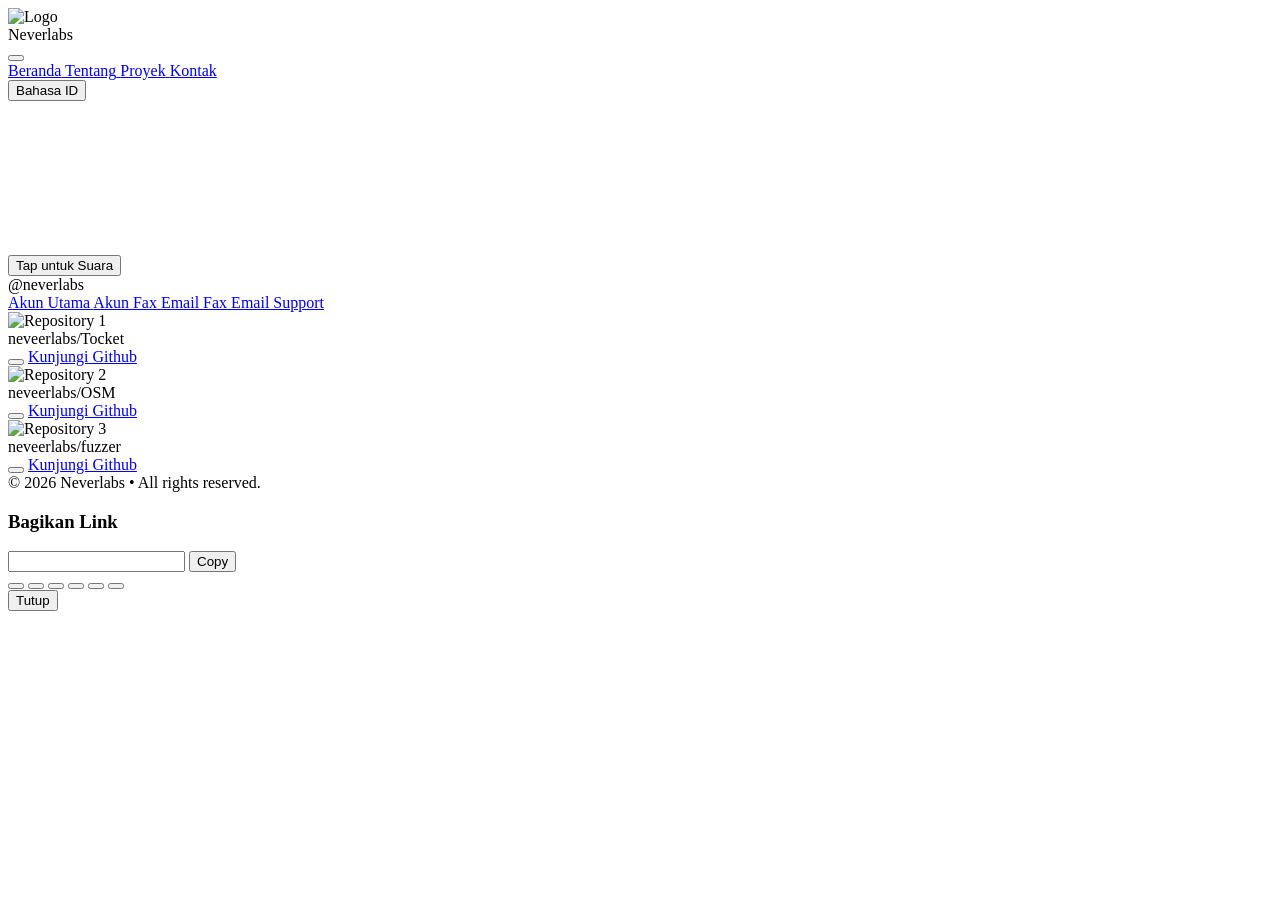
==== index.html @ 95014c17 "Add initial index.html file with basic structure" ====
<!DOCTYPE html>
<html lang="en">
<head>
    <meta charset="UTF-8">
    <meta name="viewport" content="width=device-width, initial-scale=1.0, maximum-scale=1.0, user-scalable=yes, viewport-fit=cover">
    <title>MyLink Neverlabs</title>
    <link rel="icon" type="image/png" href="https://raw.githubusercontent.com/neveerlabs/LinkBio/2922e2d34cde42863f037517d706b9a717e28db7/image/tab.png">
    <link href="https://fonts.googleapis.com/css2?family=Inter:wght@400;500;600;700&display=swap" rel="stylesheet">
    <link href="https://cdn.jsdelivr.net/npm/remixicon@4.7.0/fonts/remixicon.css" rel="stylesheet">
    <link rel="stylesheet" href="css/style.css">
</head>
<body>
<div class="app">
    <header class="capsule-header">
        <div class="header-logo">
            <img src="https://raw.githubusercontent.com/neveerlabs/LinkBio/2922e2d34cde42863f037517d706b9a717e28db7/image/logo.jpg" alt="Logo">
        </div>
        <div class="header-title">Neverlabs</div>
        <button class="menu-toggle" id="menuToggle" aria-label="Menu">
            <i class="ri-more-2-fill"></i>
        </button>
        <div class="menu-dropdown" id="menuDropdown">
            <a href="#" class="menu-item" data-i18n="home">
                <i class="ri-home-4-line"></i>
                <span>Beranda</span>
            </a>
            <a href="id/about.html" class="menu-item" data-i18n="about">
                <i class="ri-user-line"></i>
                <span>Tentang</span>
            </a>
            <a href="id/project.html" class="menu-item" data-i18n="projects">
                <i class="ri-folder-line"></i>
                <span>Proyek</span>
            </a>
            <a href="#" class="menu-item" data-i18n="contact">
                <i class="ri-mail-line"></i>
                <span>Kontak</span>
            </a>
            <div class="menu-divider"></div>
            <button class="menu-item language-toggle" id="languageToggle">
                <i class="ri-global-line"></i>
                <span>Bahasa</span>
                <span class="lang-badge" id="langBadge">ID</span>
            </button>
        </div>
    </header>
    <div class="banner-wrapper" id="bannerWrapper">
        <video src="https://raw.githubusercontent.com/neveerlabs/LinkBio/2922e2d34cde42863f037517d706b9a717e28db7/image/banner.mp4" class="banner-video" id="bannerVideo" autoplay loop muted playsinline></video>
        <div class="banner-fade"></div>
        <div class="audio-indicator" id="audioIndicator">
            <i class="ri-volume-up-fill"></i>
        </div>
        <button class="unmute-overlay-btn" id="unmuteBtn">
            <i class="ri-volume-up-fill"></i>
            <span>Tap untuk Suara</span>
        </button>
    </div>
    <div class="username">@neverlabs</div>
    <div class="container">
        <div class="profile-card">
            <div class="links">
                <a href="https://instagram.com/neveerlabs" class="link-btn" target="_blank">
                    <i class="ri-instagram-line link-icon"></i>
                    <span data-i18n="mainAccount">Akun Utama</span>
                    <i class="ri-arrow-right-s-line arrow-icon"></i>
                </a>              
                <a href="https://instagram.com/neverlabs.ai" class="link-btn" target="_blank">
                    <i class="ri-instagram-line link-icon"></i>
                    <span data-i18n="faxAccount">Akun Fax</span>
                    <i class="ri-arrow-right-s-line arrow-icon"></i>
                </a>              
                <a href="mailto:tkjbelajar4@gmail.com" class="link-btn" target="_blank">
                    <i class="ri-mail-line link-icon"></i>
                    <span data-i18n="faxEmail">Email Fax</span>
                    <i class="ri-arrow-right-s-line arrow-icon"></i>
                </a>                
                <a href="mailto:userlinuxorg@gmail.com" class="link-btn" target="_blank">
                    <i class="ri-mail-line link-icon"></i>
                    <span data-i18n="supportEmail">Email Support</span>
                    <i class="ri-arrow-right-s-line arrow-icon"></i>
                </a>
                <div class="github-review-section">
                    <div class="review-scroll-container" id="reviewScrollContainer">
                        <div class="review-cards">
                            <div class="review-card">
                                <div class="review-blur-placeholder"></div>
                                <img src="https://raw.githubusercontent.com/neveerlabs/LinkBio/2922e2d34cde42863f037517d706b9a717e28db7/image/tocket.png" alt="Repository 1" class="review-bg-image" loading="lazy">
                                <div class="review-overlay">
                                    <div class="review-header">
                                        <i class="ri-github-fill review-github-icon"></i>
                                        <span class="review-name">neveerlabs/Tocket</span>
                                    </div>
                                    <div class="review-footer">
                                        <button class="share-review-btn" data-link="https://github.com/neveerlabs/Tocket">
                                            <i class="ri-share-forward-line share-icon"></i>
                                        </button>
                                        <a href="https://github.com/neveerlabs/Tocket" class="visit-github-btn" target="_blank">
                                            <span data-i18n="visitGithub">Kunjungi Github</span>
                                            <i class="ri-github-fill btn-github-icon"></i>
                                        </a>
                                    </div>
                                </div>
                            </div>
                            <div class="review-card">
                                <div class="review-blur-placeholder"></div>
                                <img src="https://raw.githubusercontent.com/neveerlabs/LinkBio/2922e2d34cde42863f037517d706b9a717e28db7/image/OSM.png" alt="Repository 2" class="review-bg-image" loading="lazy">
                                <div class="review-overlay">
                                    <div class="review-header">
                                        <i class="ri-github-fill review-github-icon"></i>
                                        <span class="review-name">neveerlabs/OSM</span>
                                    </div>
                                    <div class="review-footer">
                                        <button class="share-review-btn" data-link="https://github.com/neveerlabs/OSM">
                                            <i class="ri-share-forward-line share-icon"></i>
                                        </button>
                                        <a href="https://github.com/neveerlabs/OSM" class="visit-github-btn" target="_blank">
                                            <span data-i18n="visitGithub">Kunjungi Github</span>
                                            <i class="ri-github-fill btn-github-icon"></i>
                                        </a>
                                    </div>
                                </div>
                            </div>
                            <div class="review-card">
                                <div class="review-blur-placeholder"></div>
                                <img src="https://raw.githubusercontent.com/neveerlabs/LinkBio/2922e2d34cde42863f037517d706b9a717e28db7/image/fuzzer.png" alt="Repository 3" class="review-bg-image" loading="lazy">
                                <div class="review-overlay">
                                    <div class="review-header">
                                        <i class="ri-github-fill review-github-icon"></i>
                                        <span class="review-name">neveerlabs/fuzzer</span>
                                    </div>
                                    <div class="review-footer">
                                        <button class="share-review-btn" data-link="https://github.com/neveerlabs/fuzzer">
                                            <i class="ri-share-forward-line share-icon"></i>
                                        </button>
                                        <a href="https://github.com/neveerlabs/fuzzer" class="visit-github-btn" target="_blank">
                                            <span data-i18n="visitGithub">Kunjungi Github</span>
                                            <i class="ri-github-fill btn-github-icon"></i>
                                        </a>
                                    </div>
                                </div>
                            </div>
                        </div>
                    </div>
                    <div class="review-dots" id="reviewDots"></div>
                </div>
            </div>
            <div class="social-links">
                <a href="https://facebook.com/neveerlabs" class="social-icon" target="_blank" aria-label="Facebook">
                    <i class="ri-facebook-fill"></i>
                </a>
                <a href="https://tiktok.com/@neverlabs" class="social-icon" target="_blank" aria-label="TikTok">
                    <i class="ri-tiktok-fill"></i>
                </a>
                <a href="https://x.com/neverlabs291" class="social-icon" target="_blank" aria-label="X">
                    <i class="ri-twitter-x-fill"></i>
                </a>
                <a href="https://wa.me/628561765372" class="social-icon" target="_blank" aria-label="WhatsApp">
                    <i class="ri-whatsapp-fill"></i>
                </a>
                <a href="https://t.me/Neverlabs" class="social-icon" target="_blank" aria-label="Telegram">
                    <i class="ri-telegram-fill"></i>
                </a>
            </div>           
            <div class="footer-note">
                © 2026 Neverlabs • All rights reserved.
            </div>
        </div>
    </div>
</div>
<div class="share-popup-overlay" id="sharePopupOverlay">
    <div class="share-popup">
        <h3 data-i18n="shareTitle">Bagikan Link</h3>
        <div class="share-url-container">
            <input type="text" id="shareUrlInput" readonly>
            <button id="copyUrlBtn" data-i18n="copy">Copy</button>
        </div>
        <div class="share-options">
            <button class="share-option" data-platform="whatsapp"><i class="ri-whatsapp-fill"></i></button>
            <button class="share-option" data-platform="facebook"><i class="ri-facebook-fill"></i></button>
            <button class="share-option" data-platform="instagram"><i class="ri-instagram-fill"></i></button>
            <button class="share-option" data-platform="twitter"><i class="ri-twitter-x-fill"></i></button>
            <button class="share-option" data-platform="reddit"><i class="ri-reddit-fill"></i></button>
            <button class="share-option" data-platform="email"><i class="ri-mail-fill"></i></button>
        </div>
        <button class="close-popup-btn" id="closePopupBtn" data-i18n="close">Tutup</button>
    </div>
</div>
<script src="js/script.js"></script>
</body>
</html>
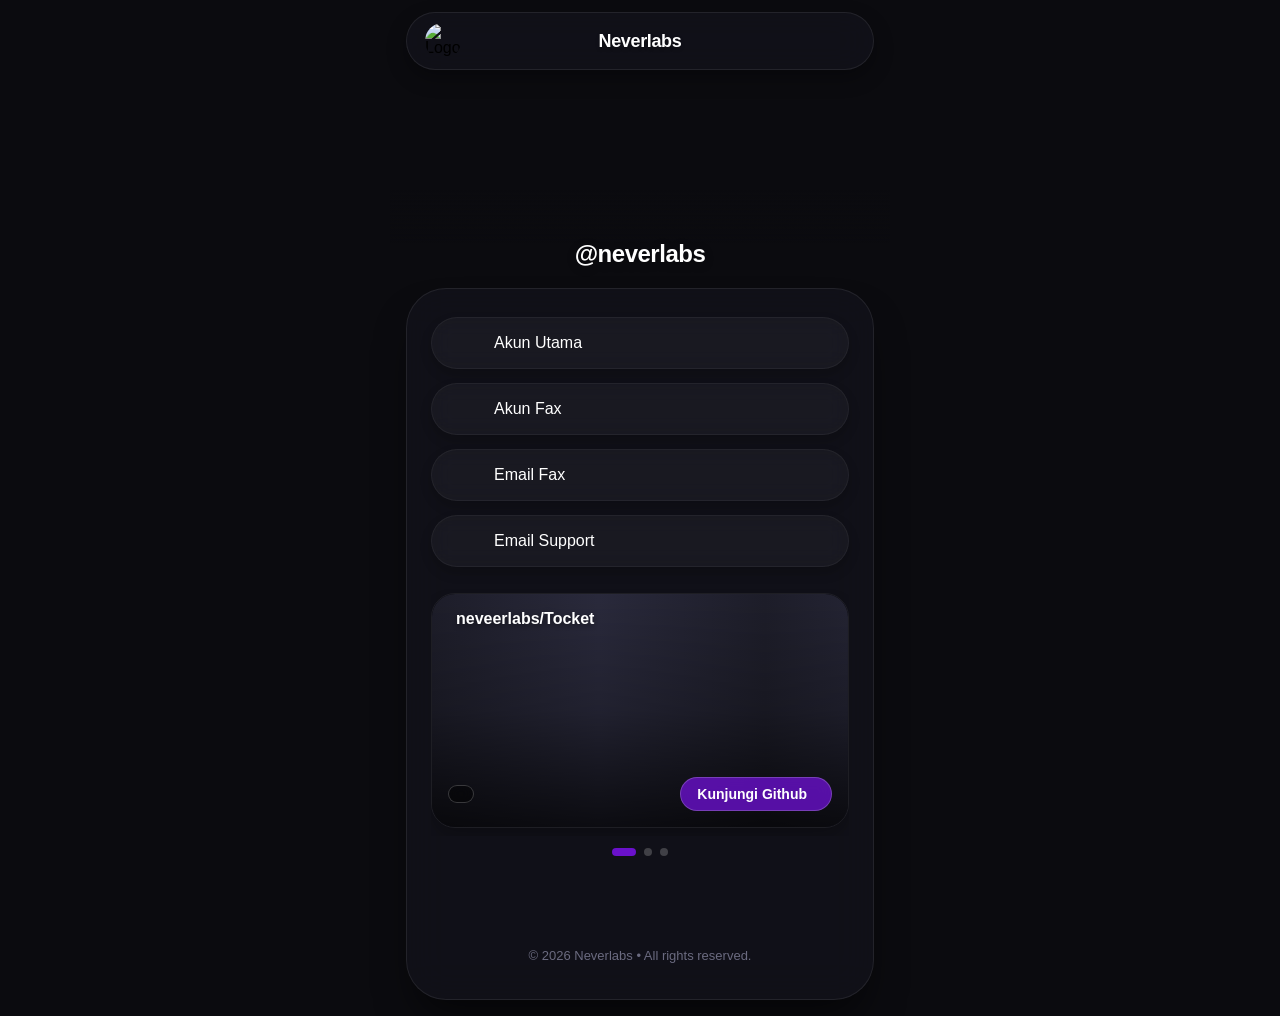
==== commit ca45e443: "Fix formatting issues in index.html" ====
--- a/index.html
+++ b/index.html
@@ -188,3 +188,4 @@
 <script src="js/script.js"></script>
 </body>
 </html>
+
--- a/css/style.css
+++ b/css/style.css
@@ -0,0 +1,803 @@
+* {
+    margin: 0;
+    padding: 0;
+    box-sizing: border-box;
+}
+
+body {
+    font-family: 'Inter', sans-serif;
+    background: #0b0b0f;
+    min-height: 100vh;
+    display: flex;
+    align-items: flex-start;
+    justify-content: center;
+}
+
+.app {
+    width: 100%;
+    max-width: 500px;
+    background: #0b0b0f;
+    position: relative;
+}
+
+.capsule-header {
+    position: fixed;
+    top: 12px;
+    left: 50%;
+    transform: translateX(-50%);
+    width: calc(100% - 32px);
+    max-width: 468px;
+    display: flex;
+    align-items: center;
+    justify-content: space-between;
+    padding: 10px 18px;
+    background: rgba(20, 20, 30, 0.65);
+    backdrop-filter: blur(20px);
+    -webkit-backdrop-filter: blur(20px);
+    border: 1px solid rgba(255, 255, 255, 0.08);
+    border-radius: 60px;
+    box-shadow: 0 8px 20px rgba(0, 0, 0, 0.3);
+    z-index: 100;
+    pointer-events: auto;
+}
+
+.header-logo {
+    width: 36px;
+    height: 36px;
+    border-radius: 50%;
+    overflow: hidden;
+    display: flex;
+    align-items: center;
+    justify-content: center;
+}
+
+.header-logo img {
+    width: 100%;
+    height: 100%;
+    object-fit: cover;
+    display: block;
+}
+
+.header-title {
+    font-size: 18px;
+    font-weight: 700;
+    color: white;
+    letter-spacing: -0.02em;
+    text-shadow: 0 2px 4px rgba(0,0,0,0.2);
+}
+
+.menu-toggle {
+    width: 36px;
+    height: 36px;
+    border-radius: 50%;
+    background: transparent;
+    border: none;
+    display: flex;
+    align-items: center;
+    justify-content: center;
+    cursor: pointer;
+    color: white;
+    font-size: 24px;
+    transition: background 0.2s;
+}
+
+.menu-toggle:hover {
+    background: rgba(255, 255, 255, 0.1);
+}
+
+.menu-dropdown {
+    position: absolute;
+    top: calc(100% + 8px);
+    right: 0;
+    background: rgba(20, 20, 30, 0.95);
+    backdrop-filter: blur(20px);
+    -webkit-backdrop-filter: blur(20px);
+    border: 1px solid rgba(255, 255, 255, 0.08);
+    border-radius: 20px;
+    padding: 8px 0;
+    min-width: 200px;
+    box-shadow: 0 10px 30px rgba(0,0,0,0.5);
+    opacity: 0;
+    visibility: hidden;
+    transform: translateY(-10px);
+    transition: opacity 0.25s ease, transform 0.25s ease, visibility 0.25s;
+    z-index: 101;
+}
+
+.menu-dropdown.active {
+    opacity: 1;
+    visibility: visible;
+    transform: translateY(0);
+}
+
+.menu-item {
+    display: flex;
+    align-items: center;
+    gap: 12px;
+    padding: 12px 20px;
+    color: white;
+    text-decoration: none;
+    font-weight: 500;
+    font-size: 15px;
+    transition: background 0.15s;
+    border: none;
+    background: transparent;
+    width: 100%;
+    cursor: pointer;
+}
+
+.menu-item i {
+    font-size: 20px;
+    width: 24px;
+    color: #b0b0c8;
+}
+
+.menu-item:hover {
+    background: rgba(255, 255, 255, 0.05);
+}
+
+.menu-item:hover i {
+    color: white;
+}
+
+.menu-divider {
+    height: 1px;
+    background: rgba(255, 255, 255, 0.1);
+    margin: 8px 0;
+}
+
+.language-toggle {
+    display: flex;
+    align-items: center;
+    gap: 12px;
+}
+
+.lang-badge {
+    margin-left: auto;
+    background: rgba(106, 17, 203, 0.3);
+    padding: 2px 8px;
+    border-radius: 20px;
+    font-size: 12px;
+    font-weight: 600;
+    color: #b794f4;
+}
+
+.banner-wrapper {
+    position: relative;
+    width: 100%;
+    overflow: hidden;
+    line-height: 0;
+    margin-top: 0;
+    will-change: transform;
+    transition: transform 0.1s linear;
+}
+
+.banner-video {
+    width: 100%;
+    height: auto;
+    display: block;
+    object-fit: cover;
+    cursor: pointer;
+}
+
+.banner-fade {
+    position: absolute;
+    bottom: 0;
+    left: 0;
+    width: 100%;
+    height: 60px;
+    background: linear-gradient(to bottom, transparent 0%, #0b0b0f 90%);
+    pointer-events: none;
+}
+
+.unmute-overlay-btn {
+    position: absolute;
+    bottom: 30px;
+    left: 50%;
+    transform: translateX(-50%);
+    background: rgba(0, 0, 0, 0.65);
+    backdrop-filter: blur(10px);
+    -webkit-backdrop-filter: blur(10px);
+    color: white;
+    padding: 12px 24px;
+    border-radius: 60px;
+    display: flex;
+    align-items: center;
+    gap: 10px;
+    font-size: 16px;
+    font-weight: 600;
+    border: 1.5px solid rgba(255, 255, 255, 0.3);
+    cursor: pointer;
+    z-index: 15;
+    transition: opacity 0.3s, transform 0.3s, background 0.2s;
+    box-shadow: 0 8px 20px rgba(0, 0, 0, 0.4);
+    white-space: nowrap;
+}
+
+.unmute-overlay-btn i {
+    font-size: 22px;
+}
+
+.unmute-overlay-btn:hover {
+    background: rgba(106, 17, 203, 0.7);
+    border-color: #6a11cb;
+}
+
+.unmute-overlay-btn.hidden {
+    opacity: 0;
+    transform: translateX(-50%) translateY(20px);
+    pointer-events: none;
+}
+
+.audio-indicator {
+    position: absolute;
+    bottom: 20px;
+    right: 10px;
+    background: rgba(0, 0, 0, 0.5);
+    backdrop-filter: blur(10px);
+    -webkit-backdrop-filter: blur(10px);
+    color: white;
+    padding: 8px 16px;
+    border-radius: 40px;
+    display: flex;
+    align-items: center;
+    gap: 8px;
+    font-size: 14px;
+    font-weight: 500;
+    border: 1px solid rgba(255,255,255,0.15);
+    opacity: 0;
+    transform: translateY(10px);
+    transition: opacity 0.3s, transform 0.3s;
+    pointer-events: none;
+    z-index: 10;
+}
+
+.audio-indicator.show {
+    opacity: 1;
+    transform: translateY(0);
+}
+
+.audio-indicator i {
+    font-size: 18px;
+}
+
+.username {
+    text-align: center;
+    font-size: 24px;
+    font-weight: 700;
+    color: white;
+    letter-spacing: -0.02em;
+    margin-top: -10px;
+    margin-bottom: 20px;
+    position: relative;
+    z-index: 2;
+    text-shadow: 0 2px 10px rgba(0,0,0,0.3);
+}
+
+.container {
+    padding: 0 16px 16px;
+    background: transparent;
+}
+
+.profile-card {
+    background: rgba(20, 20, 30, 0.65);
+    backdrop-filter: blur(20px);
+    -webkit-backdrop-filter: blur(20px);
+    border: 1px solid rgba(255, 255, 255, 0.08);
+    border-radius: 40px;
+    padding: 28px 24px 36px;
+    box-shadow: 0 25px 40px -12px rgba(0, 0, 0, 0.6);
+    transition: transform 0.3s ease;
+}
+
+@media (min-width: 768px) {
+    .profile-card:hover {
+        transform: translateY(-6px);
+        border-color: rgba(255, 255, 255, 0.12);
+    }
+}
+
+.links {
+    display: flex;
+    flex-direction: column;
+    gap: 14px;
+    margin-bottom: 28px;
+}
+
+.link-btn {
+    display: flex;
+    align-items: center;
+    padding: 16px 22px;
+    background: rgba(255, 255, 255, 0.03);
+    border: 1px solid rgba(255, 255, 255, 0.05);
+    border-radius: 60px;
+    color: white;
+    text-decoration: none;
+    font-weight: 500;
+    font-size: 16px;
+    backdrop-filter: blur(10px);
+    -webkit-backdrop-filter: blur(10px);
+    transition: all 0.2s;
+    box-shadow: 0 6px 12px rgba(0, 0, 0, 0.2);
+}
+
+.link-icon {
+    font-size: 24px;
+    width: 24px;
+    margin-right: 16px;
+}
+
+.arrow-icon {
+    font-size: 18px;
+    margin-left: auto;
+    opacity: 0.7;
+    transition: transform 0.2s, opacity 0.2s;
+    color: white;
+}
+
+.link-btn span {
+    flex: 1;
+    text-align: left;
+}
+
+@media (hover: hover) {
+    .link-btn:hover {
+        background: rgba(106, 17, 203, 0.15);
+        border-color: rgba(106, 17, 203, 0.4);
+        transform: scale(1.02);
+        box-shadow: 0 8px 20px -4px #6a11cb40;
+    }
+    .link-btn:hover .arrow-icon {
+        transform: translateX(4px);
+        opacity: 1;
+    }
+}
+
+.link-btn:active {
+    background: rgba(106, 17, 203, 0.25);
+    transform: scale(0.98);
+}
+
+.social-links {
+    display: flex;
+    justify-content: center;
+    align-items: center;
+    gap: 28px;
+    margin-top: 12px;
+    flex-wrap: wrap;
+}
+
+.social-icon {
+    display: flex;
+    align-items: center;
+    justify-content: center;
+    padding: 10px;
+    border-radius: 50%;
+    background: transparent;
+    transition: all 0.2s;
+    color: #b0b0c8;
+    font-size: 28px;
+    text-decoration: none;
+}
+
+.social-icon:hover {
+    color: white;
+    background: rgba(255, 255, 255, 0.05);
+    transform: translateY(-3px);
+}
+
+.footer-note {
+    text-align: center;
+    margin-top: 28px;
+    color: #6b6b80;
+    font-size: 13px;
+    font-weight: 400;
+}
+
+.github-review-section {
+    margin: 8px 0 16px;
+    width: 100%;
+    position: relative;
+}
+
+.review-scroll-container {
+    overflow-x: auto;
+    scrollbar-width: none;
+    -ms-overflow-style: none;
+    scroll-behavior: smooth;
+    scroll-snap-type: x mandatory;
+}
+
+.review-scroll-container::-webkit-scrollbar {
+    display: none;
+}
+
+.review-cards {
+    display: flex;
+    gap: 16px;
+    padding: 4px 0 8px;
+}
+
+.review-card {
+    flex: 0 0 100%;
+    width: 100%;
+    position: relative;
+    border-radius: 24px;
+    overflow: hidden;
+    aspect-ratio: 16 / 9;
+    border: 1px solid rgba(255, 255, 255, 0.06);
+    transition: transform 0.3s, box-shadow 0.3s, border-color 0.2s;
+    scroll-snap-align: start;
+    box-shadow: 0 10px 20px -5px rgba(0,0,0,0.3);
+}
+
+.review-card:hover {
+    transform: scale(1.02) translateY(-4px);
+    border-color: rgba(106, 17, 203, 0.5);
+    box-shadow: 0 20px 30px -8px #6a11cb40;
+}
+
+.review-blur-placeholder {
+    position: absolute;
+    top: 0;
+    left: 0;
+    width: 100%;
+    height: 100%;
+    background: linear-gradient(90deg, #1e1e2a 0%, #2a2a3c 20%, #1e1e2a 40%, #2a2a3c 60%, #1e1e2a 80%, #2a2a3c 100%);
+    background-size: 200% 100%;
+    animation: shimmer 2.5s infinite linear;
+    backdrop-filter: blur(2px);
+    -webkit-backdrop-filter: blur(2px);
+    z-index: 1;
+    transition: opacity 0.4s;
+    pointer-events: none;
+}
+
+@keyframes shimmer {
+    0% {
+        background-position: 200% 0;
+    }
+    100% {
+        background-position: -200% 0;
+    }
+}
+
+.review-bg-image {
+    width: 100%;
+    height: 100%;
+    object-fit: cover;
+    display: block;
+    position: relative;
+    z-index: 2;
+    opacity: 0;
+    transition: opacity 0.5s;
+}
+
+.review-bg-image.loaded {
+    opacity: 1;
+}
+
+.review-overlay {
+    position: absolute;
+    top: 0;
+    left: 0;
+    right: 0;
+    bottom: 0;
+    background: linear-gradient(to top, rgba(0,0,0,0.7) 0%, rgba(0,0,0,0.2) 50%, transparent 100%);
+    display: flex;
+    flex-direction: column;
+    justify-content: space-between;
+    padding: 16px;
+    z-index: 3;
+}
+
+.review-header {
+    display: flex;
+    align-items: center;
+    gap: 8px;
+}
+
+.review-github-icon {
+    font-size: 24px;
+    color: white;
+}
+
+.review-name {
+    color: white;
+    font-weight: 700;
+    font-size: 16px;
+    text-shadow: 0 2px 6px rgba(0,0,0,0.5);
+}
+
+.review-footer {
+    display: flex;
+    align-items: center;
+    justify-content: space-between;
+}
+
+.share-review-btn {
+    background: rgba(0, 0, 0, 0.4);
+    backdrop-filter: blur(8px);
+    -webkit-backdrop-filter: blur(8px);
+    border: 1px solid rgba(255, 255, 255, 0.2);
+    cursor: pointer;
+    padding: 8px 12px;
+    border-radius: 40px;
+    display: flex;
+    align-items: center;
+    justify-content: center;
+    transition: background 0.2s;
+}
+
+.share-review-btn:hover {
+    background: rgba(106, 17, 203, 0.4);
+}
+
+.share-icon {
+    font-size: 18px;
+    color: white;
+}
+
+.visit-github-btn {
+    position: relative;
+    display: flex;
+    align-items: center;
+    gap: 8px;
+    background: rgba(106, 17, 203, 0.8);
+    backdrop-filter: blur(8px);
+    -webkit-backdrop-filter: blur(8px);
+    border: 1px solid rgba(255, 255, 255, 0.2);
+    border-radius: 40px;
+    padding: 8px 16px;
+    color: white;
+    text-decoration: none;
+    font-size: 14px;
+    font-weight: 600;
+    transition: all 0.2s;
+    overflow: hidden;
+    isolation: isolate;
+}
+
+.visit-github-btn::after {
+    content: '';
+    position: absolute;
+    top: 50%;
+    left: 50%;
+    width: 10px;
+    height: 10px;
+    background: rgba(255, 255, 255, 0.4);
+    opacity: 0;
+    border-radius: 50%;
+    transform: translate(-50%, -50%) scale(1);
+    transition: transform 0.5s, opacity 0.3s;
+    z-index: -1;
+}
+
+.visit-github-btn:hover::after {
+    transform: translate(-50%, -50%) scale(30);
+    opacity: 0;
+}
+
+.visit-github-btn:hover {
+    background: #6a11cb;
+}
+
+.btn-github-icon {
+    font-size: 18px;
+    color: white;
+}
+
+.review-dots {
+    display: flex;
+    justify-content: center;
+    align-items: center;
+    gap: 8px;
+    margin-top: 12px;
+}
+
+.review-dot {
+    width: 8px;
+    height: 8px;
+    border-radius: 50%;
+    background: rgba(255, 255, 255, 0.2);
+    border: none;
+    padding: 0;
+    cursor: pointer;
+    transition: all 0.3s cubic-bezier(0.175, 0.885, 0.32, 1.275);
+}
+
+.review-dot:hover {
+    background: rgba(255, 255, 255, 0.5);
+    transform: scale(1.3);
+}
+
+.review-dot.active {
+    width: 24px;
+    border-radius: 12px;
+    background: #6a11cb;
+}
+
+.share-popup-overlay {
+    position: fixed;
+    top: 0;
+    left: 0;
+    right: 0;
+    bottom: 0;
+    background: rgba(0, 0, 0, 0.7);
+    backdrop-filter: blur(8px);
+    -webkit-backdrop-filter: blur(8px);
+    display: flex;
+    align-items: center;
+    justify-content: center;
+    z-index: 200;
+    visibility: hidden;
+    opacity: 0;
+    transition: opacity 0.2s, visibility 0.2s;
+    padding: 20px;
+}
+
+.share-popup-overlay.active {
+    visibility: visible;
+    opacity: 1;
+}
+
+.share-popup {
+    background: rgba(25, 25, 35, 0.9);
+    backdrop-filter: blur(20px);
+    -webkit-backdrop-filter: blur(20px);
+    border: 1px solid rgba(255, 255, 255, 0.1);
+    border-radius: 32px;
+    padding: 24px;
+    width: 100%;
+    max-width: 380px;
+    box-shadow: 0 30px 50px rgba(0, 0, 0, 0.5);
+}
+
+.share-popup h3 {
+    color: white;
+    font-size: 20px;
+    font-weight: 600;
+    margin-bottom: 20px;
+    text-align: center;
+}
+
+.share-url-container {
+    display: flex;
+    gap: 8px;
+    margin-bottom: 24px;
+}
+
+.share-url-container input {
+    flex: 1;
+    background: rgba(255, 255, 255, 0.05);
+    border: 1px solid rgba(255, 255, 255, 0.1);
+    border-radius: 40px;
+    padding: 12px 16px;
+    color: white;
+    font-size: 14px;
+    outline: none;
+}
+
+.share-url-container button {
+    background: #6a11cb;
+    border: none;
+    border-radius: 40px;
+    padding: 0 20px;
+    color: white;
+    font-weight: 600;
+    font-size: 14px;
+    cursor: pointer;
+    transition: background 0.2s;
+}
+
+.share-url-container button:hover {
+    background: #7d3cde;
+}
+
+.share-options {
+    display: flex;
+    justify-content: center;
+    gap: 20px;
+    flex-wrap: wrap;
+    margin-bottom: 24px;
+}
+
+.share-option {
+    background: transparent;
+    border: none;
+    cursor: pointer;
+    padding: 10px;
+    border-radius: 50%;
+    transition: background 0.2s;
+    display: flex;
+    align-items: center;
+    justify-content: center;
+    color: #b0b0c8;
+    font-size: 32px;
+}
+
+.share-option:hover {
+    background: rgba(255, 255, 255, 0.05);
+    color: white;
+}
+
+.close-popup-btn {
+    width: 100%;
+    background: rgba(255, 255, 255, 0.05);
+    border: 1px solid rgba(255, 255, 255, 0.1);
+    border-radius: 40px;
+    padding: 12px;
+    color: white;
+    font-weight: 500;
+    font-size: 15px;
+    cursor: pointer;
+    transition: background 0.2s;
+}
+
+.close-popup-btn:hover {
+    background: rgba(255, 255, 255, 0.1);
+}
+
+@media (max-width: 480px) {
+    .profile-card {
+        padding: 22px 20px 30px;
+        border-radius: 36px;
+    }
+    .link-btn {
+        padding: 14px 18px;
+    }
+    .username {
+        font-size: 22px;
+    }
+    .capsule-header {
+        padding: 8px 16px;
+    }
+    .header-title {
+        font-size: 16px;
+    }
+    .header-logo {
+        width: 32px;
+        height: 32px;
+    }
+    .menu-toggle {
+        width: 32px;
+        height: 32px;
+        font-size: 22px;
+    }
+    .menu-dropdown {
+        min-width: 180px;
+    }
+    .review-card {
+        aspect-ratio: 16 / 10;
+    }
+    .review-overlay {
+        padding: 12px;
+    }
+    .review-name {
+        font-size: 14px;
+    }
+    .visit-github-btn {
+        padding: 6px 12px;
+        font-size: 12px;
+    }
+    .share-popup {
+        padding: 20px;
+    }
+    .share-options {
+        gap: 12px;
+    }
+    .social-links {
+        gap: 16px;
+    }
+    .social-icon {
+        font-size: 26px;
+    }
+    .audio-indicator {
+        padding: 6px 12px;
+        font-size: 12px;
+    }
+    .unmute-overlay-btn {
+        padding: 10px 20px;
+        font-size: 14px;
+    }
+}
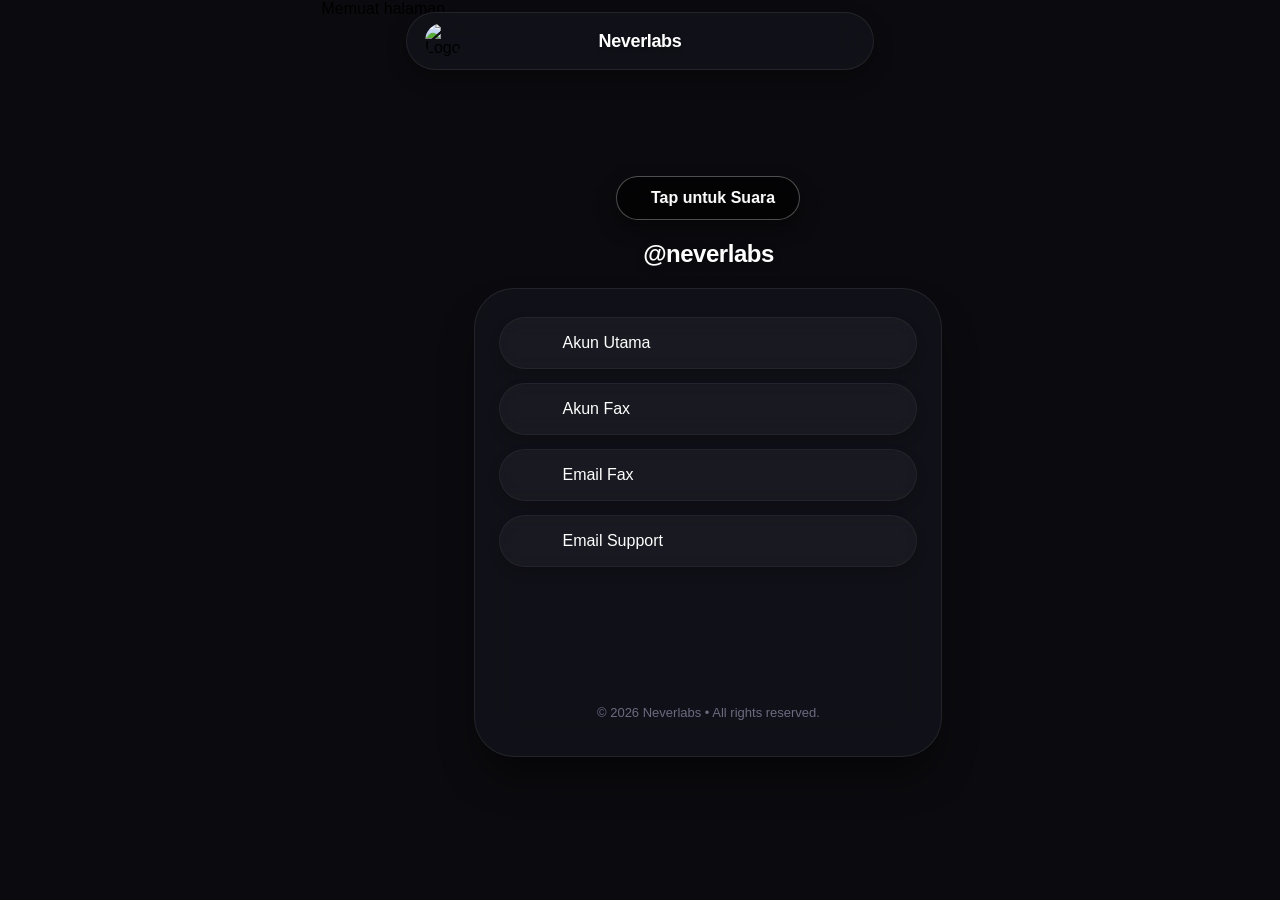
==== commit d131b3a6: "Modify loading text and update social links Updated loading text and social media links." ====
--- a/index.html
+++ b/index.html
@@ -4,16 +4,29 @@
     <meta charset="UTF-8">
     <meta name="viewport" content="width=device-width, initial-scale=1.0, maximum-scale=1.0, user-scalable=yes, viewport-fit=cover">
     <title>MyLink Neverlabs</title>
-    <link rel="icon" type="image/png" href="https://raw.githubusercontent.com/neveerlabs/LinkBio/2922e2d34cde42863f037517d706b9a717e28db7/image/tab.png">
+    <link rel="icon" type="image/png" href="https://raw.githubusercontent.com/neveerlabs/mylink/main/image/tab.png">
     <link href="https://fonts.googleapis.com/css2?family=Inter:wght@400;500;600;700&display=swap" rel="stylesheet">
     <link href="https://cdn.jsdelivr.net/npm/remixicon@4.7.0/fonts/remixicon.css" rel="stylesheet">
     <link rel="stylesheet" href="css/style.css">
 </head>
 <body>
+<div id="loadingScreen">
+    <div class="loading-character-container">
+        <div class="loading-character">
+            <div class="head"></div>
+            <div class="body"></div>
+            <div class="arm left"></div>
+            <div class="arm right"></div>
+            <div class="leg left"></div>
+            <div class="leg right"></div>
+        </div>
+    </div>
+    <p class="loading-text">Memuat halaman...</p>
+</div>
 <div class="app">
     <header class="capsule-header">
         <div class="header-logo">
-            <img src="https://raw.githubusercontent.com/neveerlabs/LinkBio/2922e2d34cde42863f037517d706b9a717e28db7/image/logo.jpg" alt="Logo">
+            <img src="https://raw.githubusercontent.com/neveerlabs/mylink/main/image/logo.jpg" alt="Logo">
         </div>
         <div class="header-title">Neverlabs</div>
         <button class="menu-toggle" id="menuToggle" aria-label="Menu">
@@ -45,7 +58,7 @@
         </div>
     </header>
     <div class="banner-wrapper" id="bannerWrapper">
-        <video src="https://raw.githubusercontent.com/neveerlabs/LinkBio/2922e2d34cde42863f037517d706b9a717e28db7/image/banner.mp4" class="banner-video" id="bannerVideo" autoplay loop muted playsinline></video>
+        <video src="https://raw.githubusercontent.com/neveerlabs/mylink/main/image/banner.mp4" class="banner-video" id="bannerVideo" autoplay loop muted playsinline></video>
         <div class="banner-fade"></div>
         <div class="audio-indicator" id="audioIndicator">
             <i class="ri-volume-up-fill"></i>
@@ -66,12 +79,12 @@
                 </a>              
                 <a href="https://instagram.com/neverlabs.ai" class="link-btn" target="_blank">
                     <i class="ri-instagram-line link-icon"></i>
-                    <span data-i18n="faxAccount">Akun Fax</span>
+                    <span data-i18n="faxAccount">Akun Faq</span>
                     <i class="ri-arrow-right-s-line arrow-icon"></i>
                 </a>              
                 <a href="mailto:tkjbelajar4@gmail.com" class="link-btn" target="_blank">
                     <i class="ri-mail-line link-icon"></i>
-                    <span data-i18n="faxEmail">Email Fax</span>
+                    <span data-i18n="faxEmail">Email Faq</span>
                     <i class="ri-arrow-right-s-line arrow-icon"></i>
                 </a>                
                 <a href="mailto:userlinuxorg@gmail.com" class="link-btn" target="_blank">
@@ -81,65 +94,7 @@
                 </a>
                 <div class="github-review-section">
                     <div class="review-scroll-container" id="reviewScrollContainer">
-                        <div class="review-cards">
-                            <div class="review-card">
-                                <div class="review-blur-placeholder"></div>
-                                <img src="https://raw.githubusercontent.com/neveerlabs/LinkBio/2922e2d34cde42863f037517d706b9a717e28db7/image/tocket.png" alt="Repository 1" class="review-bg-image" loading="lazy">
-                                <div class="review-overlay">
-                                    <div class="review-header">
-                                        <i class="ri-github-fill review-github-icon"></i>
-                                        <span class="review-name">neveerlabs/Tocket</span>
-                                    </div>
-                                    <div class="review-footer">
-                                        <button class="share-review-btn" data-link="https://github.com/neveerlabs/Tocket">
-                                            <i class="ri-share-forward-line share-icon"></i>
-                                        </button>
-                                        <a href="https://github.com/neveerlabs/Tocket" class="visit-github-btn" target="_blank">
-                                            <span data-i18n="visitGithub">Kunjungi Github</span>
-                                            <i class="ri-github-fill btn-github-icon"></i>
-                                        </a>
-                                    </div>
-                                </div>
-                            </div>
-                            <div class="review-card">
-                                <div class="review-blur-placeholder"></div>
-                                <img src="https://raw.githubusercontent.com/neveerlabs/LinkBio/2922e2d34cde42863f037517d706b9a717e28db7/image/OSM.png" alt="Repository 2" class="review-bg-image" loading="lazy">
-                                <div class="review-overlay">
-                                    <div class="review-header">
-                                        <i class="ri-github-fill review-github-icon"></i>
-                                        <span class="review-name">neveerlabs/OSM</span>
-                                    </div>
-                                    <div class="review-footer">
-                                        <button class="share-review-btn" data-link="https://github.com/neveerlabs/OSM">
-                                            <i class="ri-share-forward-line share-icon"></i>
-                                        </button>
-                                        <a href="https://github.com/neveerlabs/OSM" class="visit-github-btn" target="_blank">
-                                            <span data-i18n="visitGithub">Kunjungi Github</span>
-                                            <i class="ri-github-fill btn-github-icon"></i>
-                                        </a>
-                                    </div>
-                                </div>
-                            </div>
-                            <div class="review-card">
-                                <div class="review-blur-placeholder"></div>
-                                <img src="https://raw.githubusercontent.com/neveerlabs/LinkBio/2922e2d34cde42863f037517d706b9a717e28db7/image/fuzzer.png" alt="Repository 3" class="review-bg-image" loading="lazy">
-                                <div class="review-overlay">
-                                    <div class="review-header">
-                                        <i class="ri-github-fill review-github-icon"></i>
-                                        <span class="review-name">neveerlabs/fuzzer</span>
-                                    </div>
-                                    <div class="review-footer">
-                                        <button class="share-review-btn" data-link="https://github.com/neveerlabs/fuzzer">
-                                            <i class="ri-share-forward-line share-icon"></i>
-                                        </button>
-                                        <a href="https://github.com/neveerlabs/fuzzer" class="visit-github-btn" target="_blank">
-                                            <span data-i18n="visitGithub">Kunjungi Github</span>
-                                            <i class="ri-github-fill btn-github-icon"></i>
-                                        </a>
-                                    </div>
-                                </div>
-                            </div>
-                        </div>
+                        <div class="review-cards" id="reviewCardsContainer"></div>
                     </div>
                     <div class="review-dots" id="reviewDots"></div>
                 </div>
@@ -148,14 +103,14 @@
                 <a href="https://facebook.com/neveerlabs" class="social-icon" target="_blank" aria-label="Facebook">
                     <i class="ri-facebook-fill"></i>
                 </a>
-                <a href="https://tiktok.com/@neverlabs" class="social-icon" target="_blank" aria-label="TikTok">
-                    <i class="ri-tiktok-fill"></i>
-                </a>
                 <a href="https://x.com/neverlabs291" class="social-icon" target="_blank" aria-label="X">
                     <i class="ri-twitter-x-fill"></i>
                 </a>
-                <a href="https://wa.me/628561765372" class="social-icon" target="_blank" aria-label="WhatsApp">
-                    <i class="ri-whatsapp-fill"></i>
+                <a href="https://gihub.com/neveerlabs" class="social-icon" target="_blank" aria-label="Github">
+                    <i class="ri-github-fill"></i>
+                </a>
+                <a href="https://instagram.com/neveerlabs" class="social-icon" target="_blank" aria-label="Instagram">
+                    <i class="ri-instagram-fill"></i>
                 </a>
                 <a href="https://t.me/Neverlabs" class="social-icon" target="_blank" aria-label="Telegram">
                     <i class="ri-telegram-fill"></i>
@@ -188,4 +143,3 @@
 <script src="js/script.js"></script>
 </body>
 </html>
-
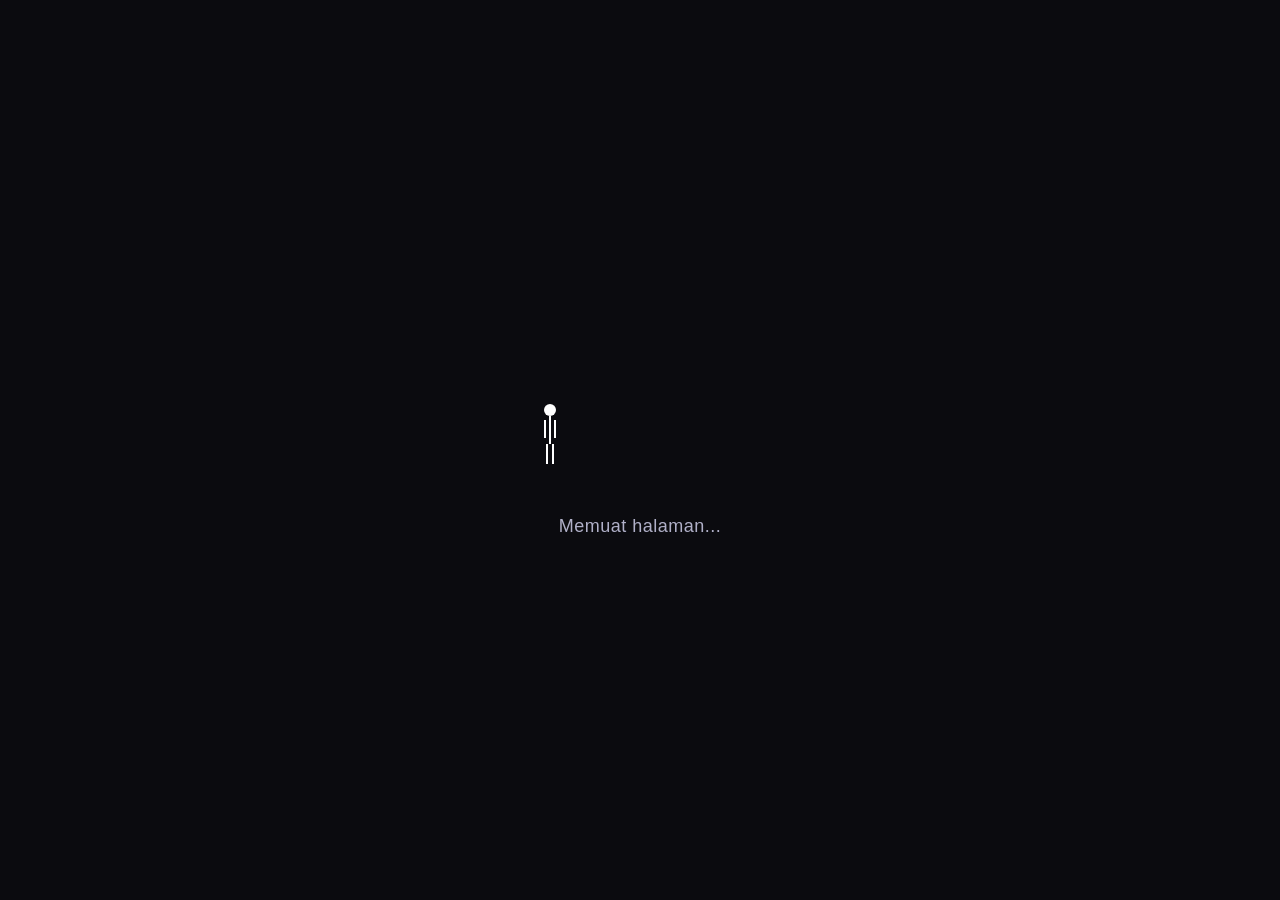
==== commit d53397a6: "Update contact link in index.html" ====
--- a/index.html
+++ b/index.html
@@ -45,7 +45,7 @@
                 <i class="ri-folder-line"></i>
                 <span>Proyek</span>
             </a>
-            <a href="#" class="menu-item" data-i18n="contact">
+            <a href="id/contact.html" class="menu-item" data-i18n="contact">
                 <i class="ri-mail-line"></i>
                 <span>Kontak</span>
             </a>
--- a/css/style.css
+++ b/css/style.css
@@ -233,18 +233,17 @@
     position: absolute;
     bottom: 20px;
     right: 10px;
-    background: rgba(0, 0, 0, 0.5);
-    backdrop-filter: blur(10px);
-    -webkit-backdrop-filter: blur(10px);
-    color: white;
-    padding: 8px 16px;
-    border-radius: 40px;
-    display: flex;
-    align-items: center;
-    gap: 8px;
+    color: white;
+    padding: 0;
+    display: flex;
+    align-items: center;
+    justify-content: center;
     font-size: 14px;
     font-weight: 500;
-    border: 1px solid rgba(255,255,255,0.15);
+    background: none;
+    backdrop-filter: none;
+    -webkit-backdrop-filter: none;
+    border: none;
     opacity: 0;
     transform: translateY(10px);
     transition: opacity 0.3s, transform 0.3s;
@@ -738,6 +737,21 @@
     background: rgba(255, 255, 255, 0.1);
 }
 
+.review-skeleton {
+    flex: 0 0 100%;
+    border-radius: 24px;
+    background: rgba(30, 30, 40, 0.5);
+    border: 1px solid rgba(255, 255, 255, 0.06);
+    aspect-ratio: 16 / 9;
+    animation: skeleton-pulse 2s infinite ease-in-out;
+}
+
+@keyframes skeleton-pulse {
+    0% { opacity: 0.6; }
+    50% { opacity: 1; }
+    100% { opacity: 0.6; }
+}
+
 @media (max-width: 480px) {
     .profile-card {
         padding: 22px 20px 30px;
@@ -801,3 +815,188 @@
         font-size: 14px;
     }
 }
+
+@media (min-width: 481px) and (max-width: 768px) {
+    .app {
+        max-width: 500px;
+        margin: 0 auto;
+    }
+}
+
+@media (min-width: 769px) {
+    body {
+        align-items: center;
+        padding: 20px 0;
+    }
+    .app {
+        max-width: 500px;
+        margin: 0 auto;
+    }
+    .capsule-header {
+        max-width: 468px;
+    }
+    .review-card {
+        aspect-ratio: 16 / 9;
+    }
+    .social-links {
+        gap: 32px;
+    }
+}
+
+* {
+    margin: 0;
+    padding: 0;
+    box-sizing: border-box;
+}
+
+body {
+    font-family: 'Inter', sans-serif;
+    background: #0b0b0f;
+    min-height: 100vh;
+    display: flex;
+    align-items: flex-start;
+    justify-content: center;
+}
+
+#loadingScreen {
+    position: fixed;
+    top: 0;
+    left: 0;
+    width: 100%;
+    height: 100%;
+    background: #0b0b0f;
+    display: flex;
+    flex-direction: column;
+    align-items: center;
+    justify-content: center;
+    z-index: 9999;
+    transition: opacity 0.5s ease;
+    overflow: hidden;
+}
+
+#loadingScreen.fade-out {
+    opacity: 0;
+    pointer-events: none;
+}
+
+.loading-character-container {
+    width: 100%;
+    max-width: 200px;
+    height: 120px;
+    position: relative;
+    margin-bottom: 32px;
+    overflow: hidden;
+}
+
+.loading-character {
+    position: absolute;
+    bottom: 0;
+    left: 0;
+    width: 20px;
+    height: 80px;
+    animation: move-forward 2s linear infinite;
+}
+
+@keyframes move-forward {
+    0% { left: -20px; }
+    100% { left: calc(100% + 20px); }
+}
+
+.head {
+    width: 12px;
+    height: 12px;
+    background: #fff;
+    border-radius: 50%;
+    position: absolute;
+    top: 0;
+    left: 50%;
+    transform: translateX(-50%);
+}
+
+.body {
+    width: 2px;
+    height: 28px;
+    background: #fff;
+    position: absolute;
+    top: 12px;
+    left: 50%;
+    transform: translateX(-50%);
+}
+
+.arm {
+    width: 2px;
+    height: 18px;
+    background: #fff;
+    position: absolute;
+    top: 16px;
+    transform-origin: top center;
+}
+
+.arm.left {
+    left: calc(50% - 6px);
+    animation: walk-arm-left 0.6s ease-in-out infinite;
+}
+
+.arm.right {
+    left: calc(50% + 4px);
+    animation: walk-arm-right 0.6s ease-in-out infinite;
+}
+
+.leg {
+    width: 2px;
+    height: 20px;
+    background: #fff;
+    position: absolute;
+    top: 40px;
+    transform-origin: top center;
+}
+
+.leg.left {
+    left: calc(50% - 4px);
+    animation: walk-leg-left 0.6s ease-in-out infinite;
+}
+
+.leg.right {
+    left: calc(50% + 2px);
+    animation: walk-leg-right 0.6s ease-in-out infinite;
+}
+
+@keyframes walk-arm-left {
+    0%, 100% { transform: rotate(30deg); }
+    50% { transform: rotate(-30deg); }
+}
+
+@keyframes walk-arm-right {
+    0%, 100% { transform: rotate(-30deg); }
+    50% { transform: rotate(30deg); }
+}
+
+@keyframes walk-leg-left {
+    0%, 100% { transform: rotate(-20deg); }
+    50% { transform: rotate(20deg); }
+}
+
+@keyframes walk-leg-right {
+    0%, 100% { transform: rotate(20deg); }
+    50% { transform: rotate(-20deg); }
+}
+
+.loading-text {
+    color: #b0b0c8;
+    font-size: 18px;
+    font-weight: 500;
+    letter-spacing: 0.5px;
+    animation: pulse-text 1.5s ease-in-out infinite;
+}
+
+@keyframes pulse-text {
+    0%, 100% { opacity: 0.6; }
+    50% { opacity: 1; }
+}
+
+.app {
+    width: 100%;
+    max-width: 500px;
+    background: #0b0b0f;
+    position: relative;
+}
